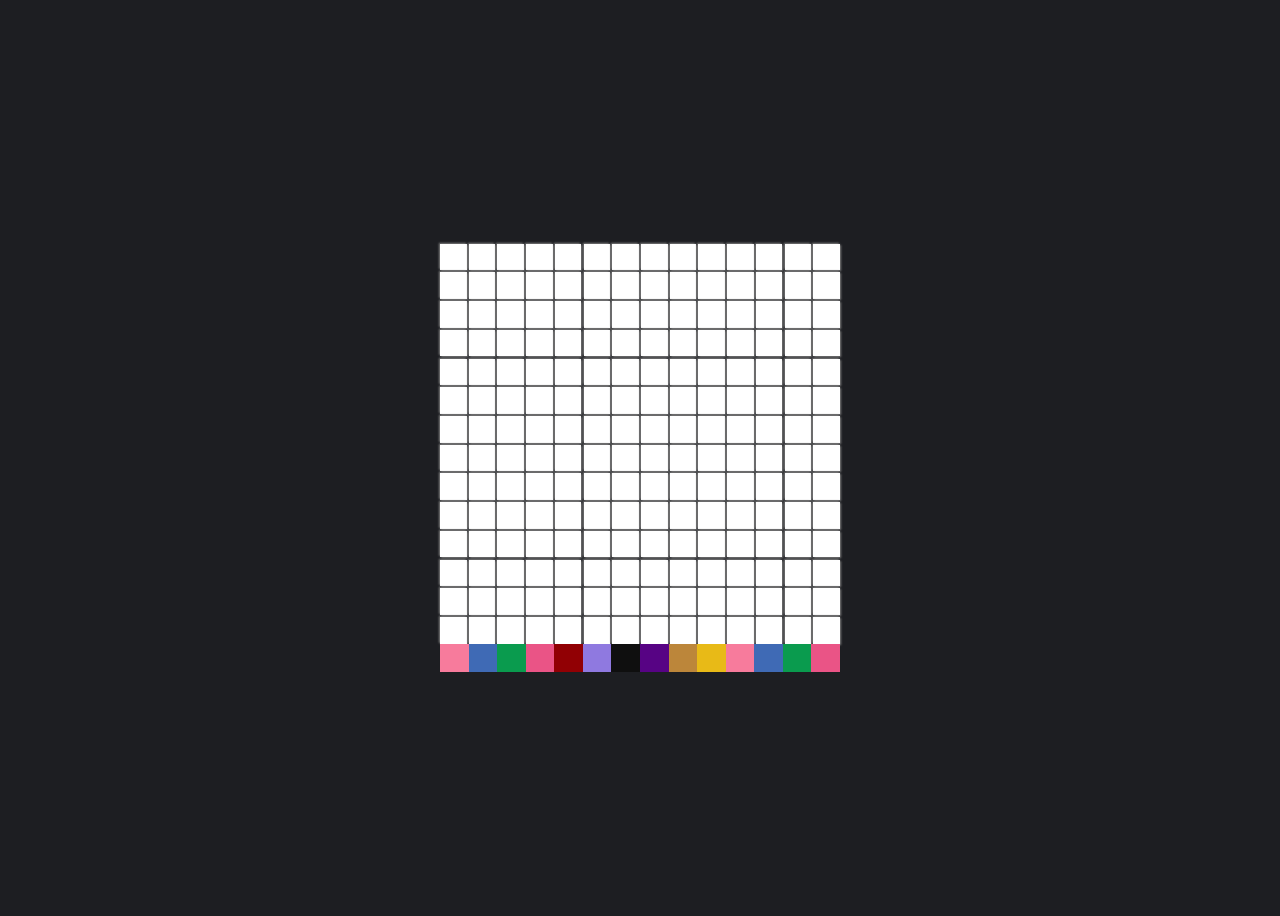
==== fill-the-color/index.html @ a4f83332 "DOM  challenge: Fill the color" ====
<!DOCTYPE html>
<html lang="en">
<head>
    <meta charset="UTF-8">
    <meta http-equiv="X-UA-Compatible" content="IE=edge">
    <meta name="viewport" content="width=device-width, initial-scale=1.0">
    <link rel="stylesheet" href="style.css"> </link>
    <title>Document</title>
</head>
<body>
  <div>
    <div class="color-spotter-container flex column">
     </div>
    <div class="color-container flex row">
     </div>
  </div>
  <script type="text/javascript" src="app.js"> </script>
</body>
</html>
---- fill-the-color/style.css ----
body {
  display: flex;
  justify-content: center;
  align-items: center;
  min-height: 100vh;
  box-sizing: border-box;
  flex-direction: column;
  background: #1d1e22;
}

.flex {
  display: flex;

  justify-content: space-between;
}

.column {
  flex-direction: column;
}

.row {
  flex-direction: row;
}

.square {
  box-shadow: 1px 1px 2px gray,  -1px -1px 2px gray;
  cursor: pointer;
}

.color-square {
   cursor: pointer;
   border: 1px solid transparent;
}
.active {
     box-shadow: 1px 1px 2px gray,  -1px -1px 2px gray;
     border: 1px solid white;
}
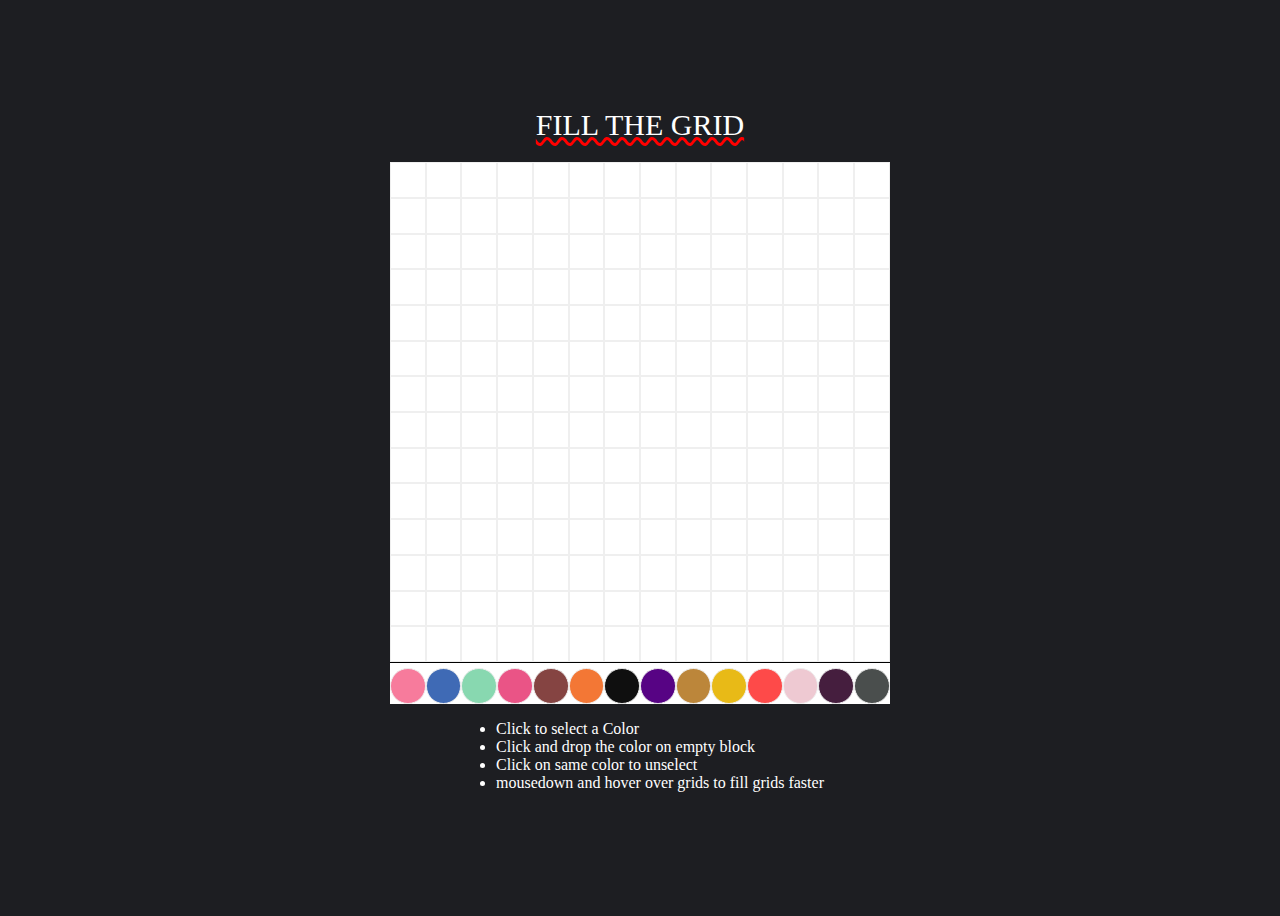
==== commit fa5a4f92: "Fill Grid challenge: added hover effect." ====
--- a/fill-the-color/index.html
+++ b/fill-the-color/index.html
@@ -8,11 +8,23 @@
     <title>Document</title>
 </head>
 <body>
+  <div class="title">
+    FILL THE GRID
+  </div>
   <div>
     <div class="color-spotter-container flex column">
      </div>
     <div class="color-container flex row">
      </div>
+
+  </div>
+  <div class="rules-container">
+    <ul>
+      <li> Click to select a Color </li>
+      <li> Click and drop the color on empty block </li>
+      <li> Click on same color to unselect</li>
+      <li> mousedown and hover over grids to fill grids faster </li>
+    </ul>
   </div>
   <script type="text/javascript" src="app.js"> </script>
 </body>
--- a/fill-the-color/style.css
+++ b/fill-the-color/style.css
@@ -24,15 +24,35 @@
 }
 
 .square {
-  box-shadow: 1px 1px 2px gray,  -1px -1px 2px gray;
+  border: 1px solid #efefef;
   cursor: pointer;
 }
 
 .color-square {
    cursor: pointer;
-   border: 1px solid transparent;
+   border: 1px solid #efefef;
+   border-radius: 50%;
 }
 .active {
      box-shadow: 1px 1px 2px gray,  -1px -1px 2px gray;
      border: 1px solid white;
+     margin-top: 5px;
+}
+.color-container {
+  background-color: white;
+  padding: 5px 0 0 0px;
+  border-top: 1px solid black;
+}
+
+.rules-container {
+  color: white;
+}
+
+.title {
+  color: white;
+  margin: 0 0 20px 0;
+  text-decoration: underline;
+  text-decoration-color: red;
+  text-decoration-style: wavy;
+  font-size: 30px;
 }